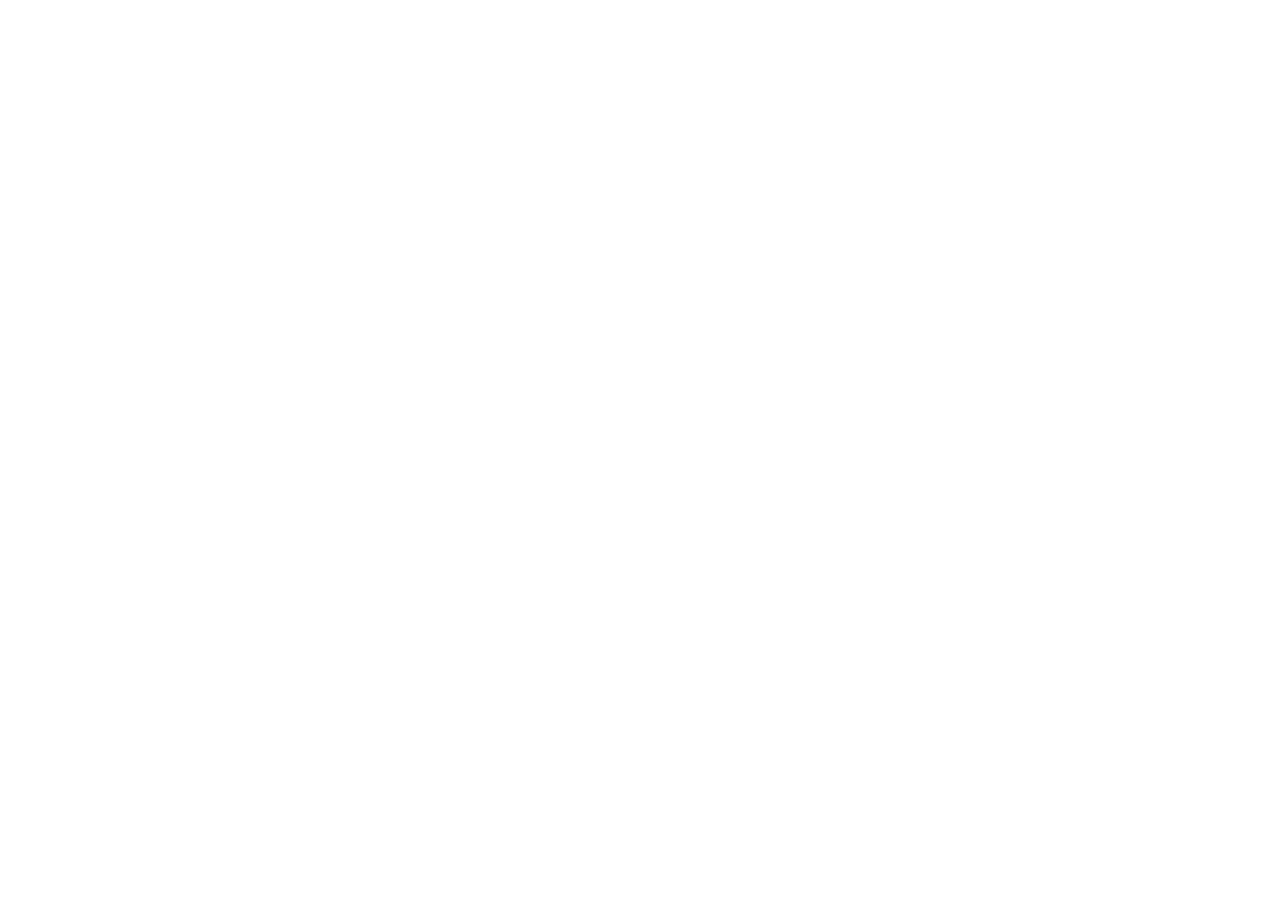
==== index.html @ 8e961c1f "first commit" ====
<!DOCTYPE html>
<html lang="en">
<head>
    <meta charset="UTF-8">
    <meta http-equiv="X-UA-Compatible" content="IE=edge">
    <meta name="viewport" content="width=device-width, initial-scale=1.0">
    <title>Sheikh Emon</title>
    <link rel="stylesheet" href="style.css">
    <link rel="icon" type="image/png" href="emon .jpg"/>
    <link rel="preconnect" href="https://fonts.googleapis.com"><link rel="preconnect" href="https://fonts.gstatic.com" crossorigin><link href="https://fonts.googleapis.com/css2?family=Open+Sans&display=swap" rel="stylesheet">
</head>
<body>
    
</body>
</html>
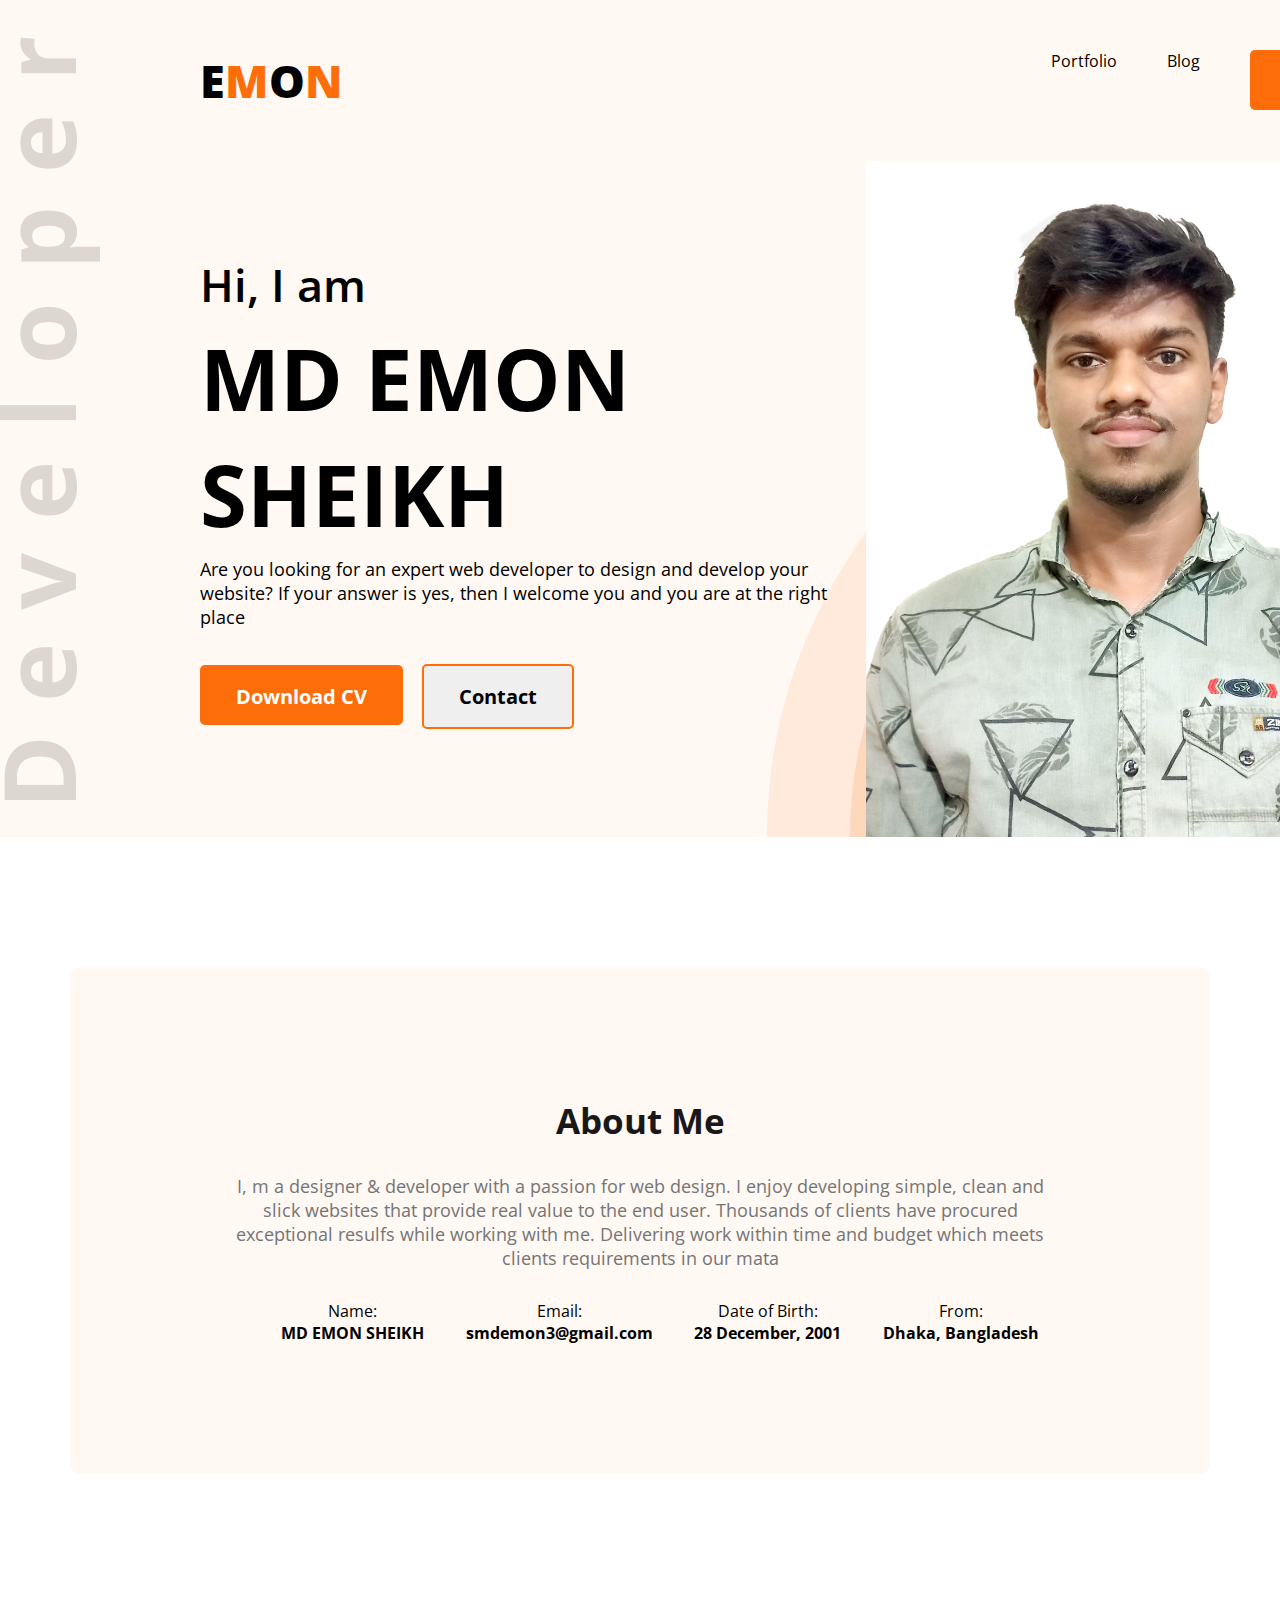
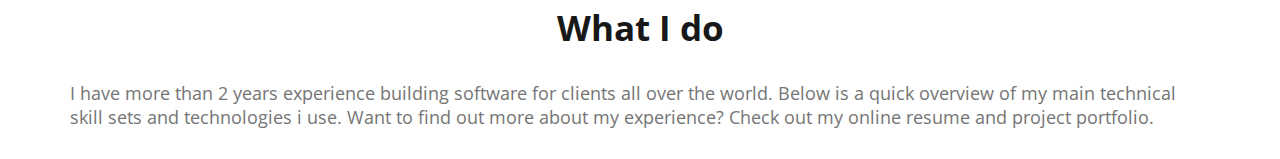
==== commit 59621b21: "add myportfolio" ====
--- a/index.html
+++ b/index.html
@@ -6,10 +6,60 @@
     <meta name="viewport" content="width=device-width, initial-scale=1.0">
     <title>Sheikh Emon</title>
     <link rel="stylesheet" href="style.css">
-    <link rel="icon" type="image/png" href="emon .jpg"/>
+    <link rel="icon" type="image/png" href="emon .png"/>
     <link rel="preconnect" href="https://fonts.googleapis.com"><link rel="preconnect" href="https://fonts.gstatic.com" crossorigin><link href="https://fonts.googleapis.com/css2?family=Open+Sans&display=swap" rel="stylesheet">
 </head>
 <body>
-    
+    <header class="header">
+
+        <nav>
+            <h3 class="nav-title">E<span class="nav-text">M</span>O<span class="nav-text">N</span></h3>
+            <ul>
+                <li>Portfolio</li>
+                <li>Blog</li>
+                <li><button class="btn-pri">Hire Me</button></li>
+            </ul>
+
+
+        </nav>
+
+        <div class="banner">
+            <div>
+                <h3 class="banner-sub">Hi, I am</h3>
+                <h1 class="banner-title">MD EMON SHEIKH</h1>
+                <p class="banner-discription">Are you looking for an expert web developer to design and develop your website? If your answer is yes, then I welcome you and you are at the right place</p>
+                <button class="btn-pri">Download CV</button>
+                <button class="contact">Contact</button>
+            </div>
+            <div  class="em-img" >
+                <img src="emon .png">
+            </div>
+        </div>
+
+
+    </header>
+
+    <main class="about-style">
+        <section class="about">
+            <h3 class="section-title">About Me</h3>
+            <p class="section-description">I, m a designer & developer with a passion for web design. I enjoy developing simple, clean and slick websites that provide real value to the end user. Thousands of clients have procured exceptional resulfs while working with me. Delivering work within time and budget which meets clients requirements in our mata</p>
+            <ul>
+                <li>Name:<br><b>MD EMON SHEIKH</b></li>
+                <li>Email:<br><b>smdemon3@gmail.com</b></li>
+                <li>Date of Birth:<br><b>28 December, 2001</b></li>
+                <li>From:<br><b>Dhaka, Bangladesh</b></li>
+            </ul>
+
+        </section>
+
+
+        <!-- what i  -->
+
+        <section>
+            <h3 class="section-title">What I do</h3>
+            <p class="section-description">I have more than 2 years experience building software for clients all over the world. Below is a quick overview of my main technical skill sets and technologies i use. Want to find out more about my experience? Check out my online resume and project portfolio.</p>
+        </section>
+    </main>
+
 </body>
 </html>--- a/style.css
+++ b/style.css
@@ -0,0 +1,115 @@
+*{
+    margin: 0;
+    font-family: 'Open Sans', sans-serif
+}
+nav{
+    display: flex;
+    justify-content: space-between;
+    padding: 50px 200px;
+}
+.nav-text{
+    color:#FD6E0A;
+}
+nav ul{
+    display: flex;
+    text-align: center;
+}
+nav li{
+    list-style: none;
+    margin-left: 50px;
+}
+.nav-title{
+    font-weight: 800;
+    font-size: 45px;
+}
+.btn-pri{
+    color: #FFFFFF;
+    font-weight: 700;
+    font-size: 20px;
+    height: 60px;
+    background: #FD6E0A;
+    border: 0;
+    padding: 18px 36px;
+    border-radius: 5px;
+}
+.header{
+    background: #FFF8F3;
+    background-image: url(header_bg.png), url(developer.png);
+    background-repeat: no-repeat;
+    background-position: bottom right, left;
+    width: 1600px;
+    height: 837px;
+    left: 0px;
+    top: 0px;
+
+}
+
+
+.banner{
+    display: flex;
+    margin: 0 200px;
+    align-items: center;
+}
+.banner-sub{
+    font-weight: 600;
+    font-size: 45px;
+    margin-bottom: 5px;
+}
+.banner-title{
+    font-weight: 700;
+    font-size: 85px;
+    margin-bottom: 5px;
+}
+.banner-discription{
+    font-size: 18px;
+    margin-bottom: 20px;
+}
+.contact{
+    padding: 17px 35px;
+    margin: 15px;
+    border:2px solid #FD6E0A;
+    border-radius: 5px;
+    font-weight: 700;
+    font-size: 20px;
+}
+.em-img{
+    width: 584px;
+    height: 676px;
+    left: 978px;
+    top: 161px;
+}
+
+
+main{
+    max-width: 1140px;
+    margin: 0 auto;
+}
+section{
+    margin-top: 130px;
+}
+.section-title{
+    font-weight: 700;
+    font-size: 35px;
+    color: #181818;
+    text-align: center;
+    margin-bottom: 30px;
+}
+.section-description{
+    margin-bottom: 30px;
+    font-weight: 400;
+    font-size: 18px;
+    color: #757575;
+}
+.about{
+    background: #FFF8F3;
+    border-radius: 10px;
+    padding: 130px 150px;
+    text-align: center;
+}
+.about ul{
+    display: flex;
+    justify-content: space-around;
+}
+.about ul li{
+    list-style: none;
+}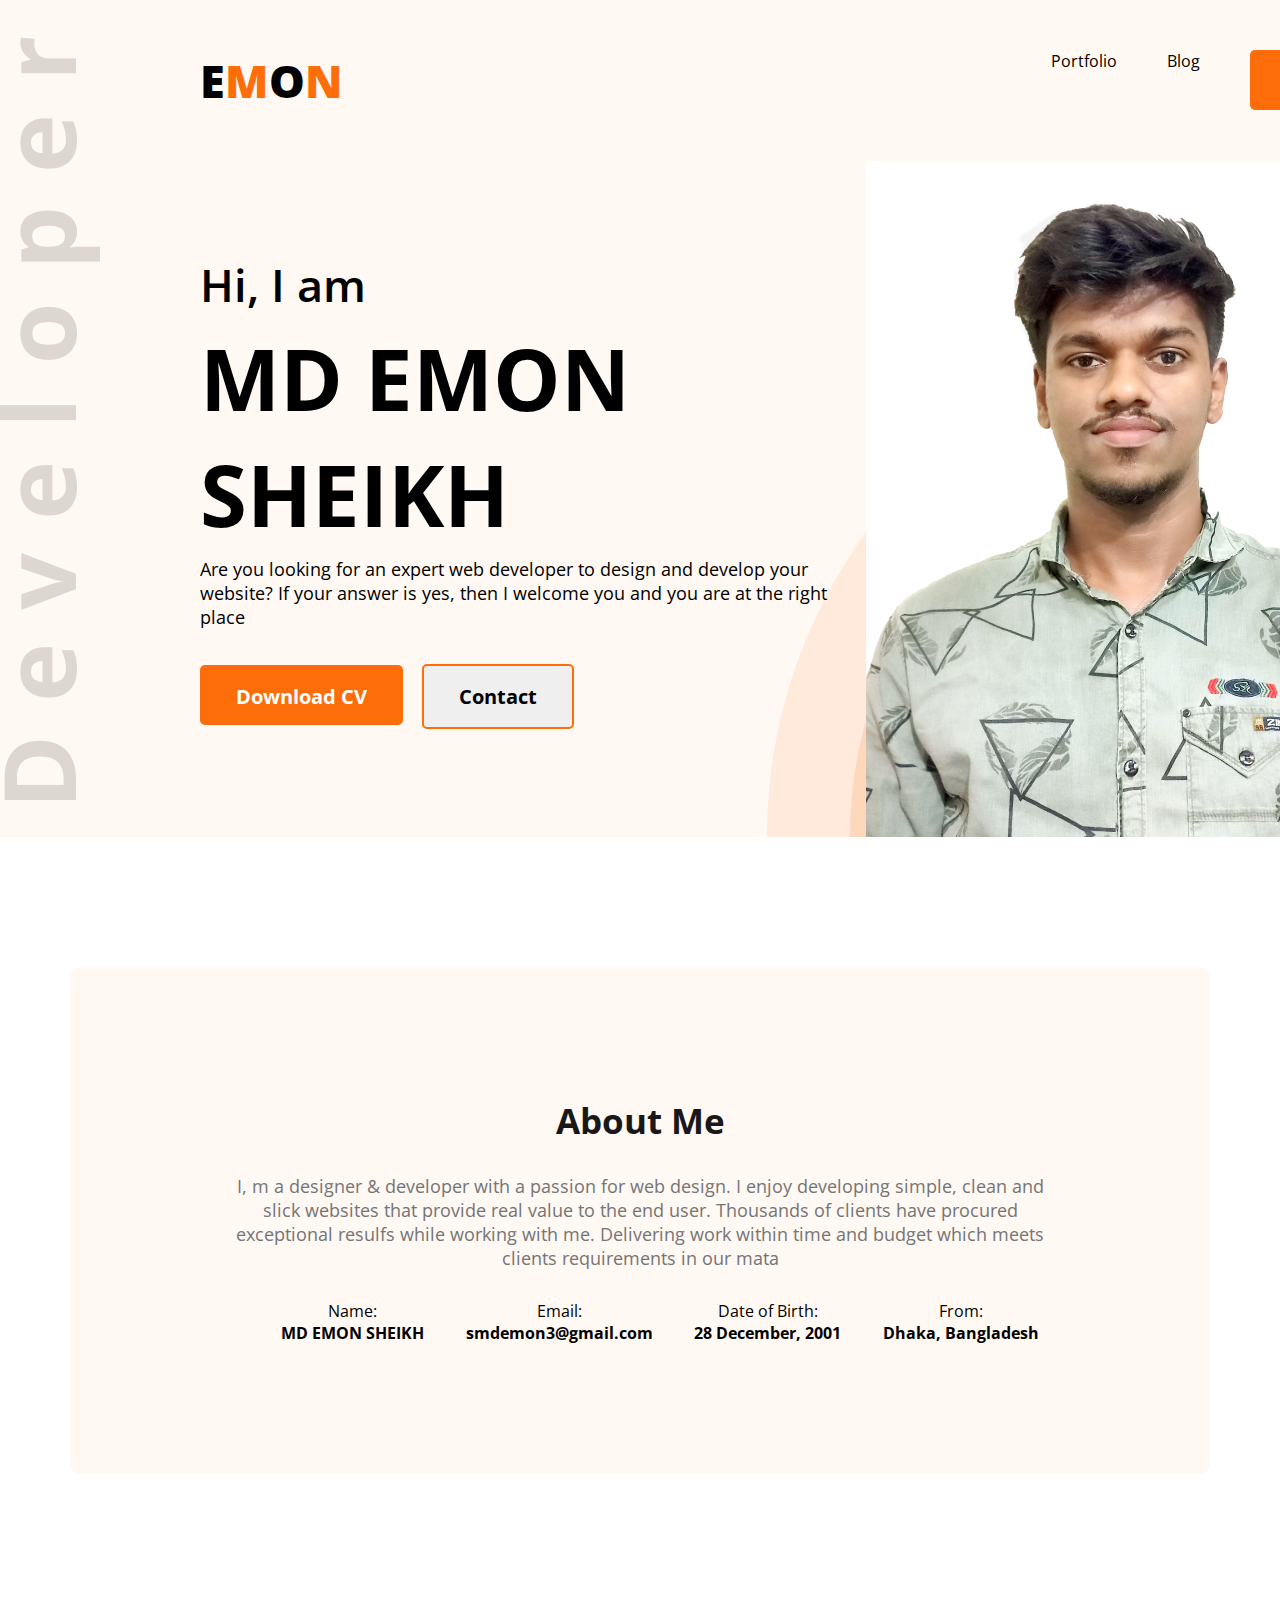
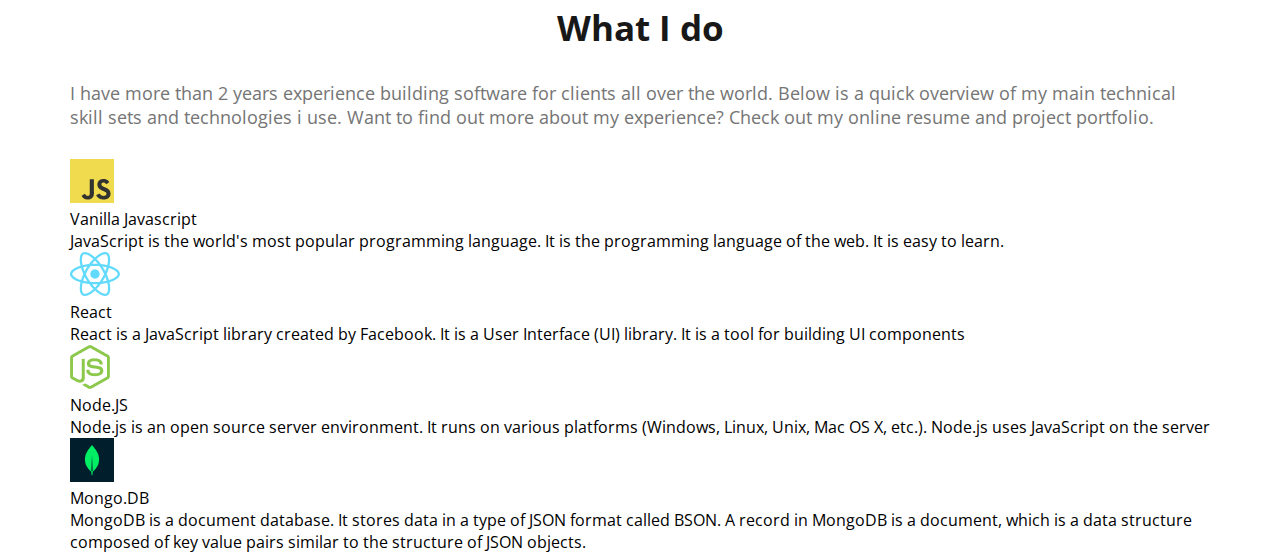
==== commit 6d50a712: "add skills" ====
--- a/index.html
+++ b/index.html
@@ -56,8 +56,33 @@
         <!-- what i  -->
 
         <section>
-            <h3 class="section-title">What I do</h3>
+            <div class="what-i-do">
+                <h3 class="section-title">What I do</h3>
             <p class="section-description">I have more than 2 years experience building software for clients all over the world. Below is a quick overview of my main technical skill sets and technologies i use. Want to find out more about my experience? Check out my online resume and project portfolio.</p>
+            </div>
+
+            <div class="skills-conntainer">
+                <div class="skill">
+                    <img src="images/icons/js.png" alt="">
+                    <p class="skill-title">Vanilla Javascript</p>
+                    <p class="skill-description">JavaScript is the world's most popular programming language. It is the programming language of the web. It is easy to learn.</p>
+                </div>
+                <div class="skill">
+                    <img src="images/icons/react.png" alt="">
+                    <p class="skill-title">React</p>
+                    <p class="skill-description">React is a JavaScript library created by Facebook. It is a User Interface (UI) library. It is a tool for building UI components</p>
+                </div>
+                <div class="skill">
+                    <img src="images/icons/nodejs.png" alt="">
+                    <p class="skill-title">Node.JS</p>
+                    <p class="skill-description">Node.js is an open source server environment. It runs on various platforms (Windows, Linux, Unix, Mac OS X, etc.). Node.js uses JavaScript on the server</p>
+                </div>
+                <div class="skill">
+                    <img src="images/icons/mongo.png" alt="">
+                    <p class="skill-title">Mongo.DB</p>
+                    <p class="skill-description">MongoDB is a document database. It stores data in a type of JSON format called BSON. A record in MongoDB is a document, which is a data structure composed of key value pairs similar to the structure of JSON objects.</p>
+                </div>
+            </div>
         </section>
     </main>
 
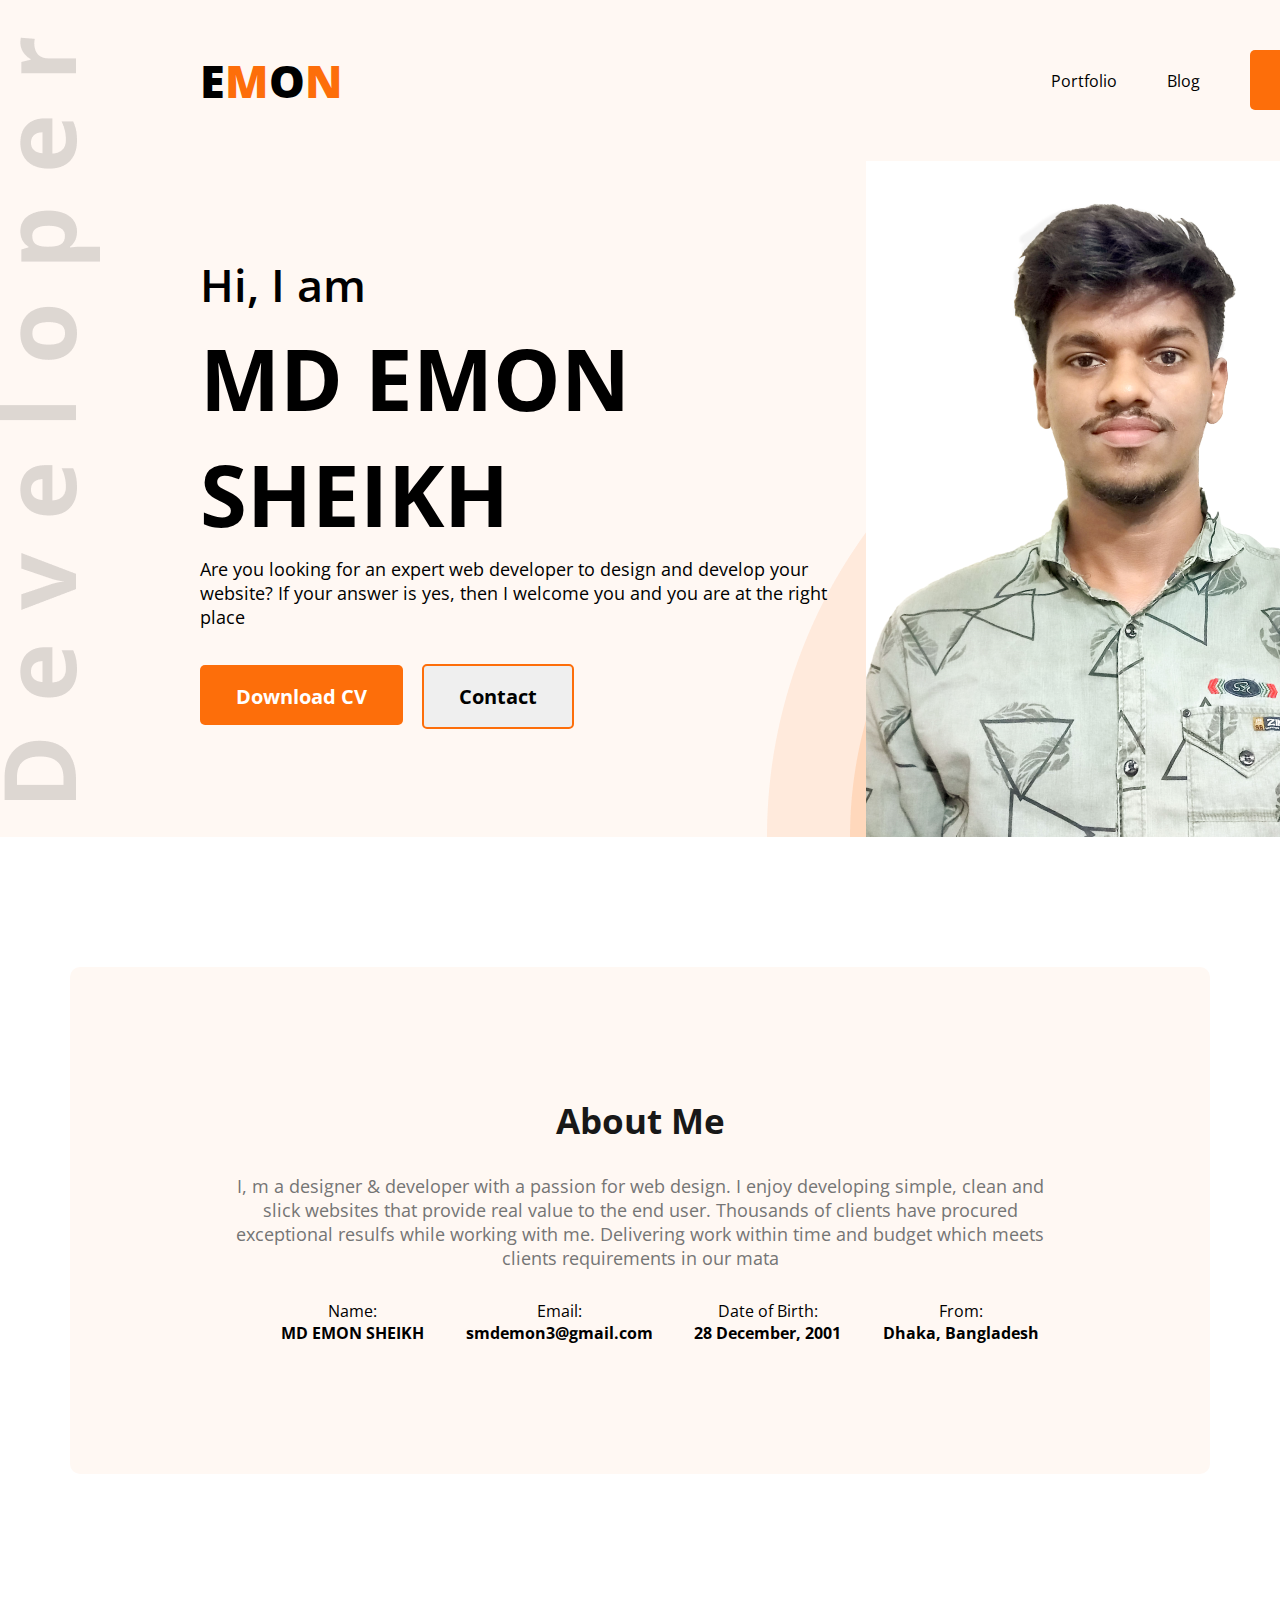
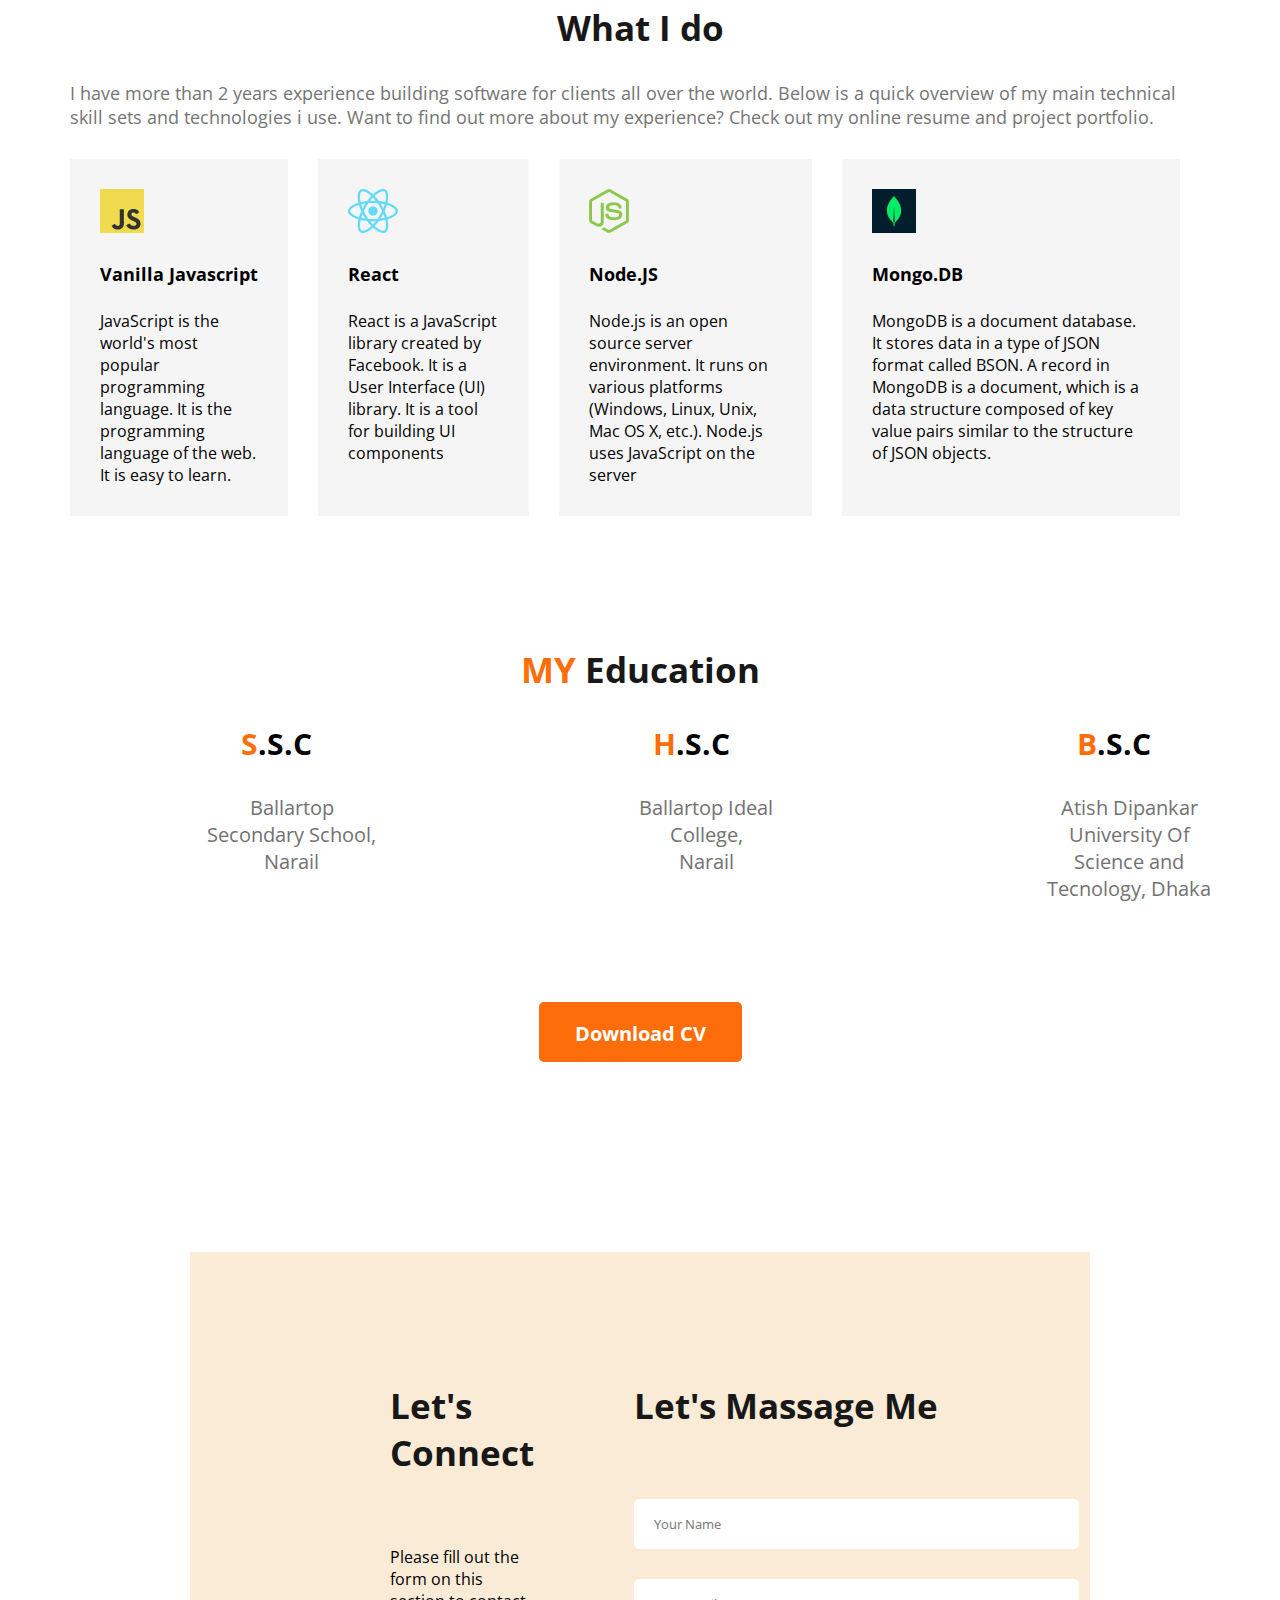
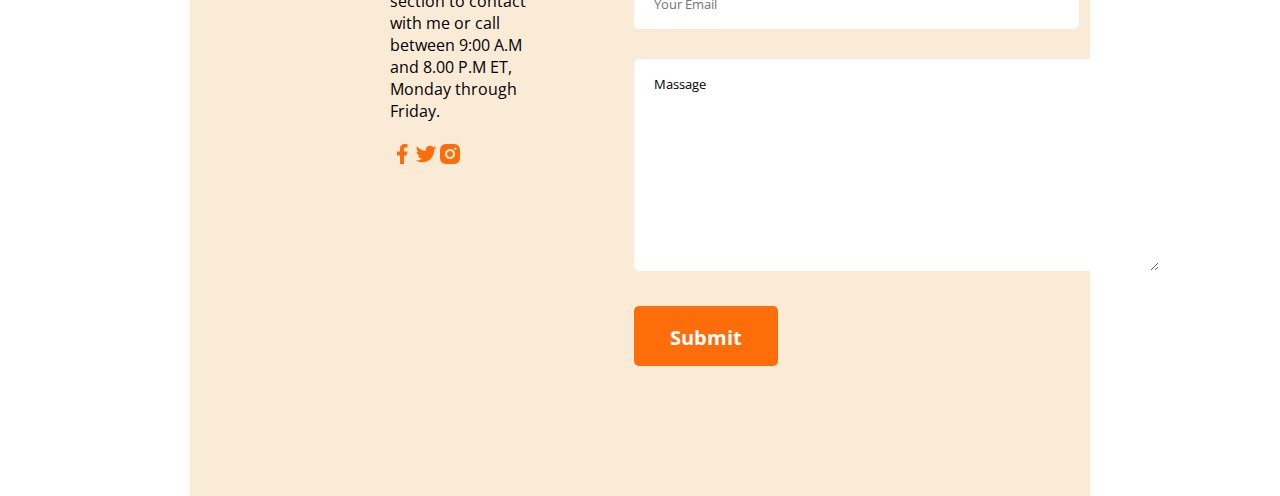
==== commit ba76b389: "add all" ====
--- a/index.html
+++ b/index.html
@@ -15,8 +15,8 @@
         <nav>
             <h3 class="nav-title">E<span class="nav-text">M</span>O<span class="nav-text">N</span></h3>
             <ul>
-                <li>Portfolio</li>
-                <li>Blog</li>
+                <li class="ul-li-p-b">Portfolio</li>
+                <li class="ul-li-p-b">Blog</li>
                 <li><button class="btn-pri">Hire Me</button></li>
             </ul>
 
@@ -84,7 +84,65 @@
                 </div>
             </div>
         </section>
+
+       
     </main>
+    <section>
+
+        <div class="section-title">
+            <span class="nav-text">MY</span> Education
+        </div>
+        <div class="education">
+            <div  class="education-description">
+                <p class="edu-certificate-title"><span class="nav-text">S</span>.S.C</p>
+                <p class="edu-institution">Ballartop Secondary School, <br>
+                    Narail</p>
+            </div>
+            <div  class="education-description">
+                <p class="edu-certificate-title"><span class="nav-text">H</span>.S.C</p>
+                <p class="edu-institution">Ballartop Ideal College, <br>
+                    Narail</p>
+            </div>
+            <div  class="education-description">
+                <p class="edu-certificate-title"><span class="nav-text">B</span>.S.C</p>
+                <p class="edu-institution">Atish Dipankar University Of <br> Science and Tecnology, Dhaka</p>
+            </div>
+
+        </div>
+
+        <div class="cv-btn">
+            <button class="btn-pri">Download CV</button>
+        
+        </div>
+
+
+    </section>
+    
+    <section class="footer">
+
+        <div class="footer-des">
+            <div class="footer-connect">
+                <p class="section-title"> Let's Connect</p>
+                <p class="footer-con-des">Please fill out the form on this section to contact with me or call between 9:00 A.M  and 8.00 P.M ET, Monday through Friday.</p>
+                <div class="footer-icon">
+                    <img src="images/icons/facebook.png" alt=""><img src="images/icons/twitter.png" alt=""><img src="images/icons/insta.png" alt="">
+                </div>
+
+            </div>
+
+            <div class="footer-massage">
+                <p class="section-title">Let's Massage Me</p>
+                <input type="text" placeholder="Your Name">
+                <input type="text" placeholder="Your Email">
+                <textarea name="Massage" id="" cols="30" rows="10">Massage</textarea>
+                <div class="footer-btn">
+                    <button class="btn-pri">Submit</button>
+                
+                </div>
+            </div>
+        </div>
+
+    </section>
 
 </body>
 </html>--- a/style.css
+++ b/style.css
@@ -17,6 +17,9 @@
 nav li{
     list-style: none;
     margin-left: 50px;
+}
+.ul-li-p-b{
+    margin-top: 20px;
 }
 .nav-title{
     font-weight: 800;
@@ -112,4 +115,93 @@
 }
 .about ul li{
     list-style: none;
+}
+
+/* what i do section */
+
+.skills-conntainer{
+    display: flex;
+}
+.skill{
+    background-color: whitesmoke;
+    padding: 30px;
+    margin-right: 30px;
+}
+.skill-title{
+    font-weight: 700;
+    font-size: large;
+    padding-top: 24px;
+    padding-bottom: 24px;
+}
+.skill-description{
+    font-size: 16px;
+}
+
+
+.education{
+    display: flex;
+    margin-bottom: 100px;
+    
+}
+.education-description{
+    margin-right: 50px;
+}
+.edu-certificate-title{
+    text-align: center;
+    font-weight: 700;
+    font-size: 30px;
+    padding-bottom: 30px;
+    padding-left: 170px;
+}
+.edu-institution{
+    text-align: center;
+    padding-left: 200px;
+    color: #737272;
+    font-weight: 400;
+    font-size: 20px;
+}
+
+.cv-btn{
+    text-align: center;
+}
+.footer{
+    margin-left: 190px;
+    margin-right: 190px;
+    margin-top: 190px;
+    background-color: antiquewhite;
+}
+.footer-des{
+    display: flex;
+}
+.footer-des .section-title{
+
+    text-align: left;
+    padding-bottom: 40px;
+}
+
+.footer-connect{
+    text-align: left;
+    margin-top: 130px;
+    margin-left: 200px;
+    margin-right: 100px;
+}
+.footer-massage{
+    text-align: left;
+    margin-top: 130px;
+    margin-right: 200px;
+}
+input, textarea{
+    padding-left: 20px;
+    padding-right: 250px;
+    padding-top: 16px;
+    padding-bottom: 16px;
+    border-style: none;
+    border-radius: 5px;
+    margin-bottom: 30px;
+}
+.footer-con-des{
+    padding-bottom: 20px;
+}
+.footer-btn{
+    margin-bottom: 130px;
 }